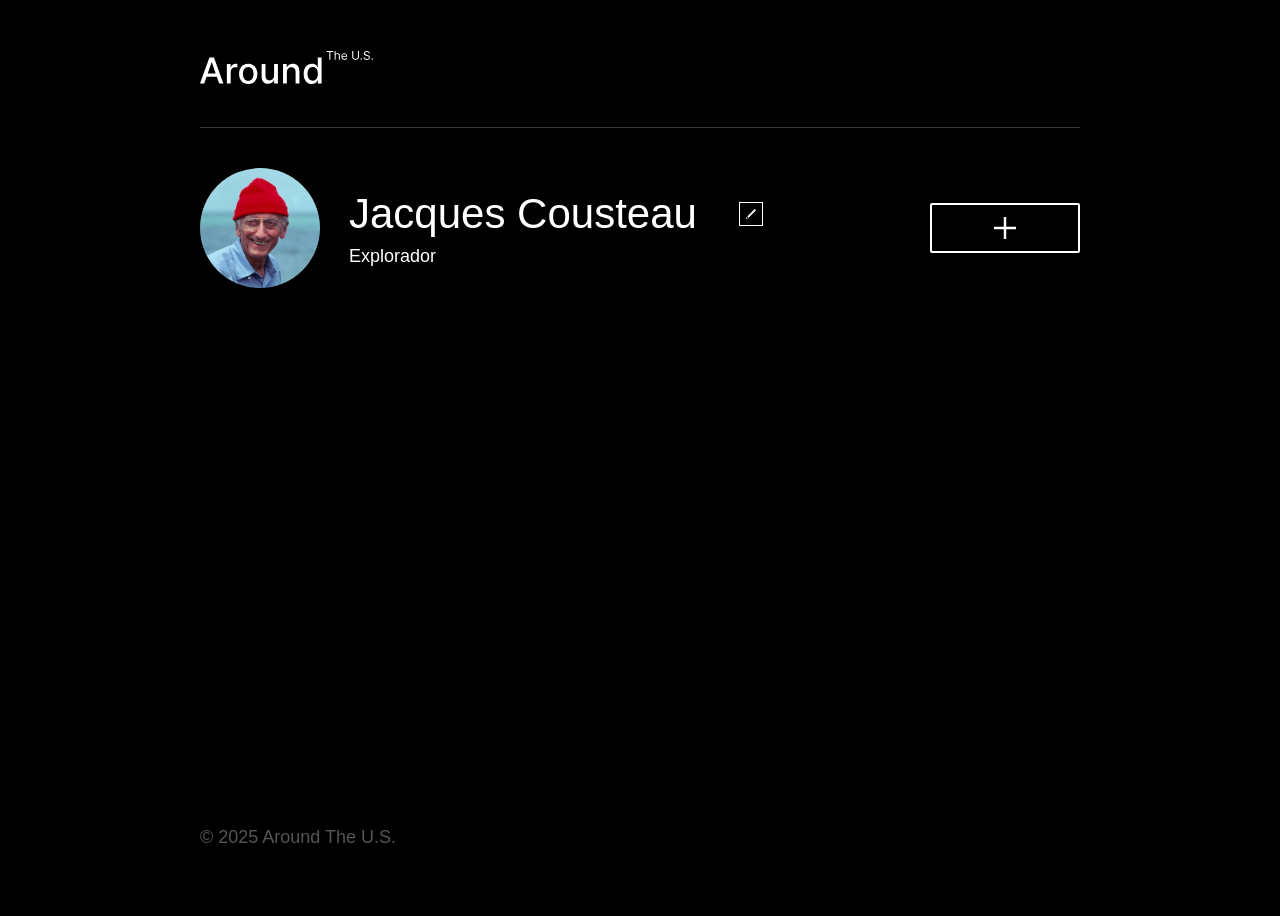
==== src/index.html @ 8cb5a781 "reorganize folders" ====
<!doctype html>
<html lang="pt">
  <head>
    <meta charset="UTF-8" />
    <meta content="width=device-width, initial-scale=1.0" name="viewport" />
    <meta content="ie=edge" http-equiv="X-UA-Compatible" />
    <title>Around The U.S.</title>
    <link href="./pages/index.css" rel="stylesheet" />
  </head>
  <!--BODY-->
  <body class="page">
    <div class="page__content">
      <!--HEADER-->

      <header class="header page__section">
        <img
          alt="Logotipo Around The U.S."
          class="logo header__logo"
          src="./images/logo.svg"
        />
      </header>
      <!--MAIN-->
      <main class="main">
        <section class="profile page__section">
          <!--Imagem do avatar-->
          <div class="profile__avatar-container" id="profile-avatar-container">
            <img
              class="profile__image"
              src="./images/avatar.jpg"
              alt="Avatar"
            />
            <div class="profile__overlay"></div>
          </div>
          <div class="profile__info">
            <h1 class="profile__title">Jacques Cousteau</h1>
            <button
              aria-label="Editar perfil"
              class="profile__edit-button"
              type="button"
            ></button>
            <p class="profile__description">Explorador</p>
          </div>
          <button
            aria-label="Adicionar cartão"
            class="profile__add-button"
            type="button"
          ></button>
        </section>
        <section class="cards page__section">
          <ul class="cards__list"></ul>
          <template id="template-model">
            <li class="card">
              <img class="card__image" src="" alt="" />
              <button
                aria-label="Excluir cartão"
                class="card__delete-button"
                type="button"
              ></button>
              <div class="card__description">
                <h2 class="card__title"></h2>
                <button
                  aria-label="Botão de curtir"
                  class="card__like-button"
                  type="button"
                ></button>
              </div>
            </li>
          </template>
        </section>
      </main>
      <footer class="footer page__section">
        <p class="footer__copyright">&copy; 2025 Around The U.S.</p>
      </footer>
      <!--TEMPLATES-->
      <div class="popup" id="edit-popup">
        <div class="popup__content">
          <button
            aria-label="Fechar pop-up"
            class="popup__close"
            type="button"
          ></button>
          <h3 class="popup__title">Editar perfil</h3>
          <form class="popup__form" id="edit-profile-form">
            <input
              class="popup__input popup__input_type_name"
              name="name"
              placeholder="Nome"
              type="text"
              minlength="2"
              maxlength="40"
              required
            />
            <span class="popup__input-error name-input-error"></span>
            <input
              class="popup__input popup__input_type_description"
              name="description"
              placeholder="Sobre mim"
              type="text"
              minlength="2"
              maxlength="200"
              required
            />
            <span class="popup__input-error description-input-error"></span>
            <button class="button popup__button" type="submit">Salvar</button>
          </form>
        </div>
      </div>
      <!--TEMPLATE NOVO LOCAL-->
      <div class="popup" id="new-card-popup">
        <div class="popup__content">
          <button
            aria-label="Fechar pop-up"
            class="popup__close"
            type="button"
          ></button>
          <h3 class="popup__title">Novo local</h3>
          <form class="popup__form" id="new-card-form">
            <input
              class="popup__input popup__input_type_card-name"
              name="placeName"
              placeholder="Título"
              minlength="2"
              maxlength="30"
              type="text"
              required
            />
            <span class="popup__input-error card-name-input-error"></span>
            <input
              class="popup__input popup__input_type_url"
              name="link"
              placeholder="Link de Imagem"
              type="url"
              required
            />
            <span class="popup__input-error url-input-error"></span>
            <button class="button popup__button" type="submit" disabled>
              Criar
            </button>
          </form>
        </div>
      </div>

      <div class="popup" id="image-popup">
        <div class="popup__content popup__content_content-image">
          <button
            aria-label="Fechar pop-up"
            class="popup__close"
            type="button"
          ></button>
          <img alt="" class="popup__image" src="#" />
          <p class="popup__caption"></p>
        </div>
      </div>
    </div>
    <div class="popup" id="popup-delete-card">
      <div class="popup__content">
        <button
          aria-label="Fechar pop-up"
          class="popup__close"
          type="button"
        ></button>
        <p class="popup__delete-text">Tem certeza?</p>
        <button
          aria-label="popup__delete-card"
          class="popup__delete-button popup__button"
          type="button"
        >
          SIM
        </button>
      </div>
    </div>

    <!--Popup para mudança do avatar-->
    <div class="popup" id="popup-avatar">
      <div class="popup__content">
        <button
          aria-label="Fechar pop-up"
          class="popup__close"
          type="button"
        ></button>
        <form
          action=""
          class="popup__avatar-form"
          name="popup__avatar-form"
          id="popup-avatar-form"
        >
          <label for="popup-avatar-image" class="popup__avatar-label"
            >Alterar a foto de perfil</label
          >
          <input
            type="url"
            class="popup__avatar-image popup__input"
            name="avatarImage"
            placeholder="cole um link url válido"
            id="popup-avatar-image"
            required
          />
          <button class="popup__avatar-submit popup__button" type="submit">
            Salvar
          </button>
        </form>
      </div>
    </div>
    <!--Fim Popup para mudança do avatar-->

    <script type="module" src="./pages/index.js"></script>
  </body>
</html>
---- src/pages/index.css ----
@import url("../vendor/normalize.css");
@import url("../vendor/fonts.css");

@import url("../blocks/page.css");
@import url("../blocks/header.css");
@import url("../blocks/main.css");
@import url("../blocks/footer.css");

@import url("../blocks/profile.css");
@import url("../blocks/cards.css");

@import url("../blocks/popup.css");
@import url("../blocks/popup-delete-card.css");
@import url("../blocks/popup-avatar.css");

@import url("../blocks/form-validator.css");
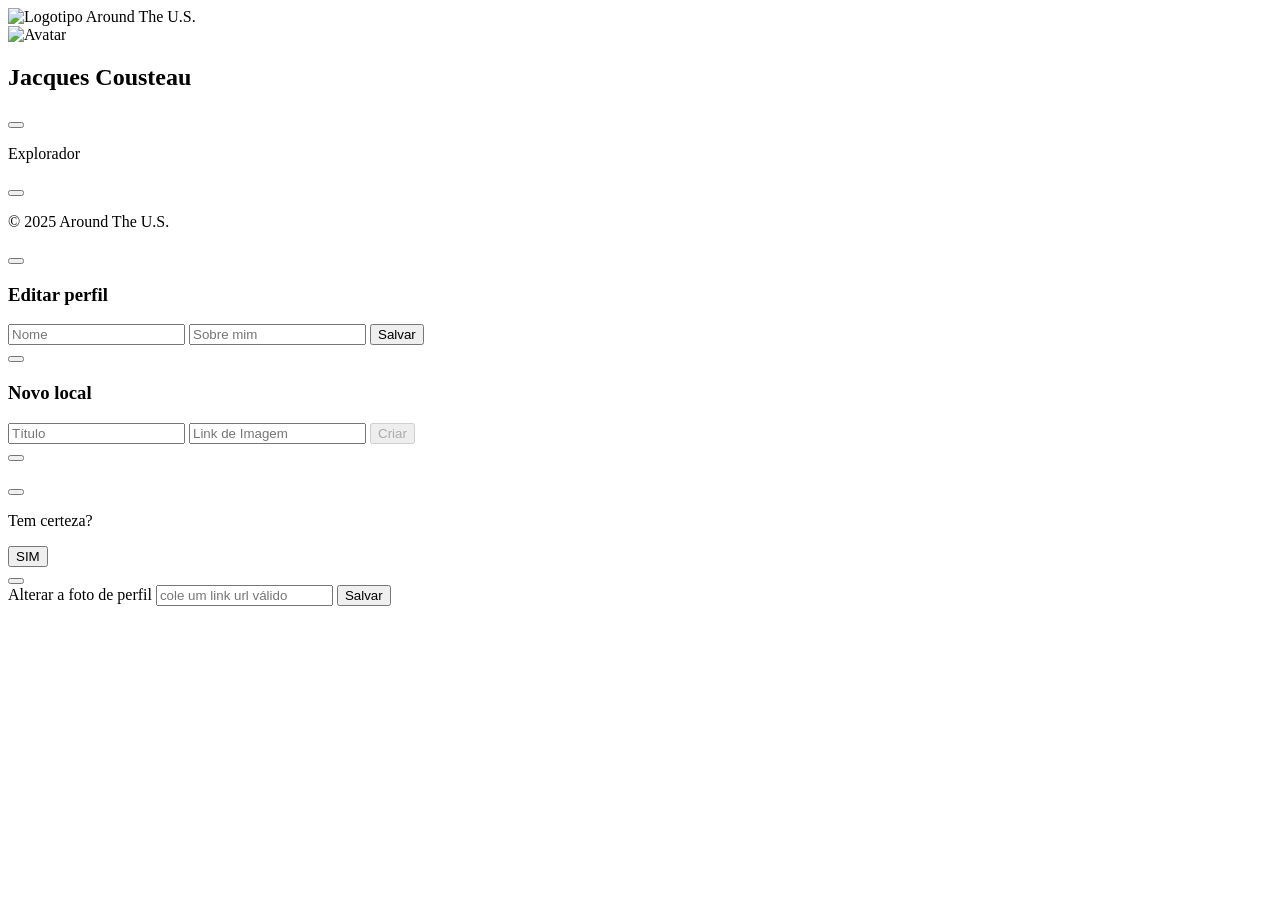
==== commit 0023e649: "feat: simplify API request" ====
--- a/src/index.html
+++ b/src/index.html
@@ -5,7 +5,7 @@
     <meta content="width=device-width, initial-scale=1.0" name="viewport" />
     <meta content="ie=edge" http-equiv="X-UA-Compatible" />
     <title>Around The U.S.</title>
-    <link href="./pages/index.css" rel="stylesheet" />
+    <link href="./src/pages/index.css" rel="stylesheet" />
   </head>
   <!--BODY-->
   <body class="page">
@@ -16,7 +16,7 @@
         <img
           alt="Logotipo Around The U.S."
           class="logo header__logo"
-          src="./images/logo.svg"
+          src="./src/images/logo.svg"
         />
       </header>
       <!--MAIN-->
@@ -26,7 +26,7 @@
           <div class="profile__avatar-container" id="profile-avatar-container">
             <img
               class="profile__image"
-              src="./images/avatar.jpg"
+              src="./src/images/avatar.jpg"
               alt="Avatar"
             />
             <div class="profile__overlay"></div>
@@ -203,6 +203,6 @@
     </div>
     <!--Fim Popup para mudança do avatar-->
 
-    <script type="module" src="./pages/index.js"></script>
+    <script type="module" src="./src/pages/index.js"></script>
   </body>
 </html>
